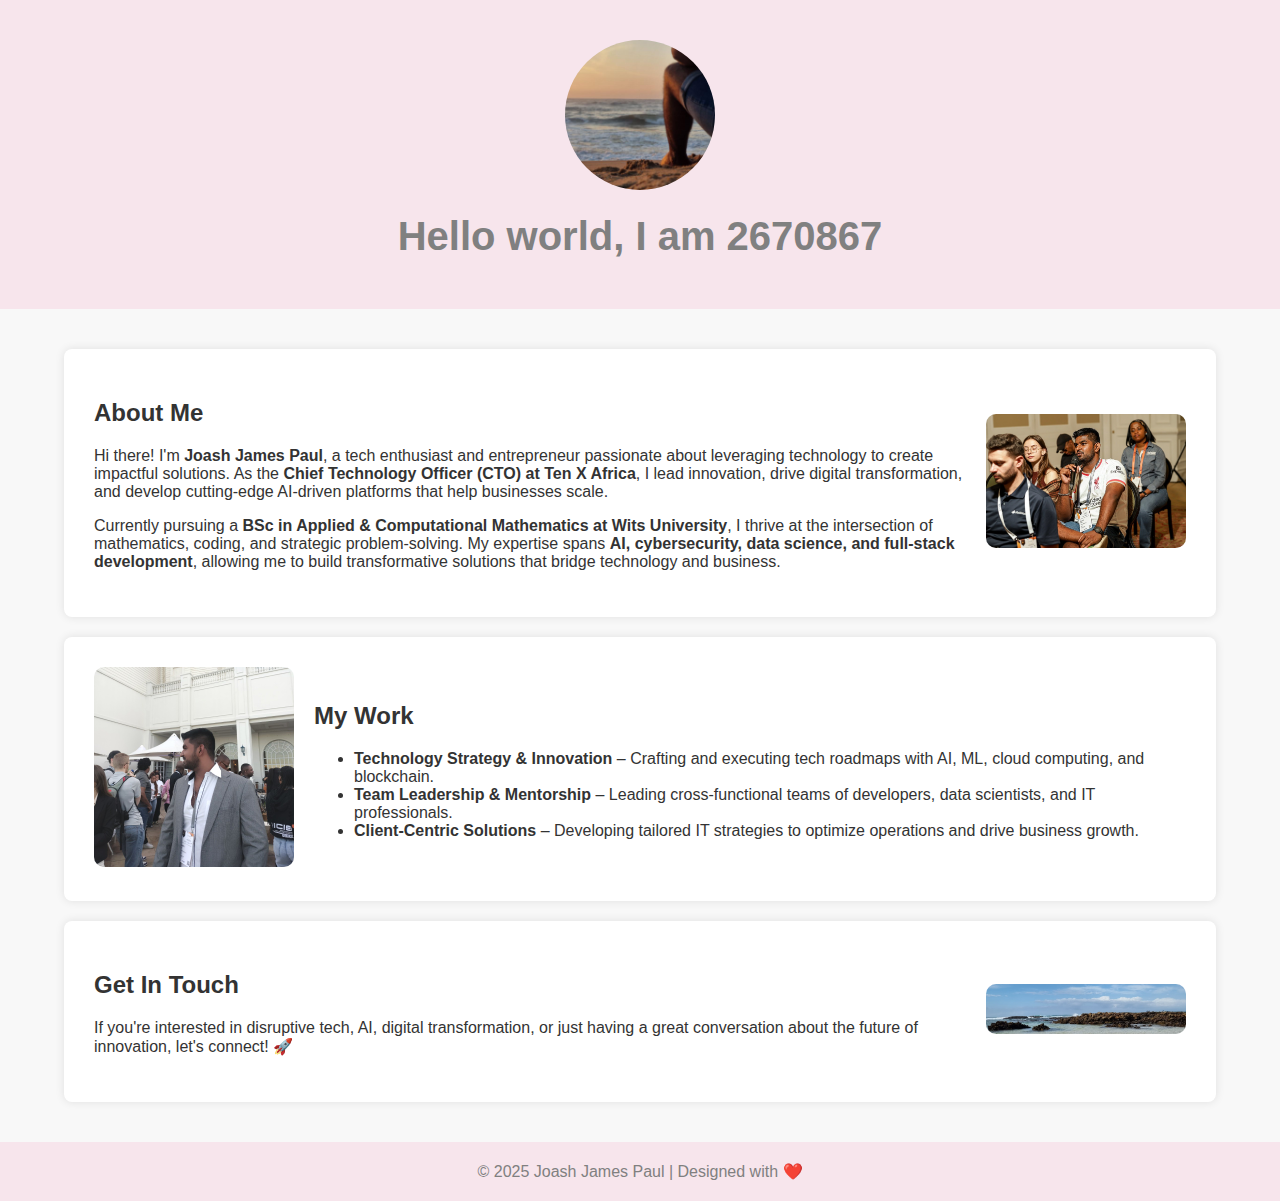
==== index.html @ d9f981c9 "first commit" ====
<!DOCTYPE html>
<html lang="en">
<head>
    <meta charset="UTF-8">
    <meta name="viewport" content="width=device-width, initial-scale=1.0">
    <title>About Me - Joash James Paul</title>
    <style>
        body {
            font-family: Arial, sans-serif;
            margin: 0;
            padding: 0;
            background-color: #f8f8f8;
            color: #333;
        }
        .container {
            width: 90%;
            max-width: 1200px;
            margin: auto;
            padding: 20px;
        }
        header {
            background-color: #F7E5EC;
            color: grey;
            text-align: center;
            padding: 40px 0;
            position: relative;
        }
        header img {
            width: 150px;
            border-radius: 50%;
            margin-bottom: 10px;
        }
        h1 {
            font-size: 2.5em;
            margin: 10px 0;
        }
        section {
            background-color: white;
            padding: 30px;
            margin-top: 20px;
            border-radius: 8px;
            box-shadow: 0 0 10px rgba(0, 0, 0, 0.1);
            display: flex;
            align-items: center;
            gap: 20px;
        }
        .text-content {
            flex: 1;
        }
        .image-content img {
            width: 200px;
            border-radius: 10px;
        }
        .footer {
            text-align: center;
            padding: 20px;
            background-color: #F7E5EC;
            color: grey;
            margin-top: 20px;
        }
        @media (max-width: 768px) {
            h1 {
                font-size: 2em;
            }
            .container {
                width: 95%;
            }
            section {
                flex-direction: column;
                text-align: center;
            }
            .image-content img {
                width: 150px;
            }
        }
    </style>
</head>
<body>
    <header>
        <img src="avatar1.jpg" alt="Joash James Paul">
        <h1>Hello world, I am 2670867</h1>
    </header>
    <div class="container">
        <section>
            <div class="text-content">
                <h2>About Me</h2>
                <p>Hi there! I'm <strong>Joash James Paul</strong>, a tech enthusiast and entrepreneur passionate about leveraging technology to create impactful solutions. As the <strong>Chief Technology Officer (CTO) at Ten X Africa</strong>, I lead innovation, drive digital transformation, and develop cutting-edge AI-driven platforms that help businesses scale.</p>
                <p>Currently pursuing a <strong>BSc in Applied & Computational Mathematics at Wits University</strong>, I thrive at the intersection of mathematics, coding, and strategic problem-solving. My expertise spans <strong>AI, cybersecurity, data science, and full-stack development</strong>, allowing me to build transformative solutions that bridge technology and business.</p>
            </div>
            <div class="image-content">
                <img src="Avatar2.jpeg" alt="Tech and Innovation">
            </div>
        </section>
        <section>
            <div class="image-content">
                <img src="1736337383279.jpeg" alt="My Work">
            </div>
            <div class="text-content">
                <h2>My Work</h2>
                <ul>
                    <li><strong>Technology Strategy & Innovation</strong> – Crafting and executing tech roadmaps with AI, ML, cloud computing, and blockchain.</li>
                    <li><strong>Team Leadership & Mentorship</strong> – Leading cross-functional teams of developers, data scientists, and IT professionals.</li>
                    <li><strong>Client-Centric Solutions</strong> – Developing tailored IT strategies to optimize operations and drive business growth.</li>
                </ul>
            </div>
        </section>
        <section>
            <div class="text-content">
                <h2>Get In Touch</h2>
                <p>If you're interested in disruptive tech, AI, digital transformation, or just having a great conversation about the future of innovation, let's connect! 🚀</p>
            </div>
            <div class="image-content">
                <img src="1736337727939.jpeg" alt="Get in Touch">
            </div>
        </section>
    </div>
    <footer class="footer">
        &copy; 2025 Joash James Paul | Designed with ❤️
    </footer>
</body>
</html>
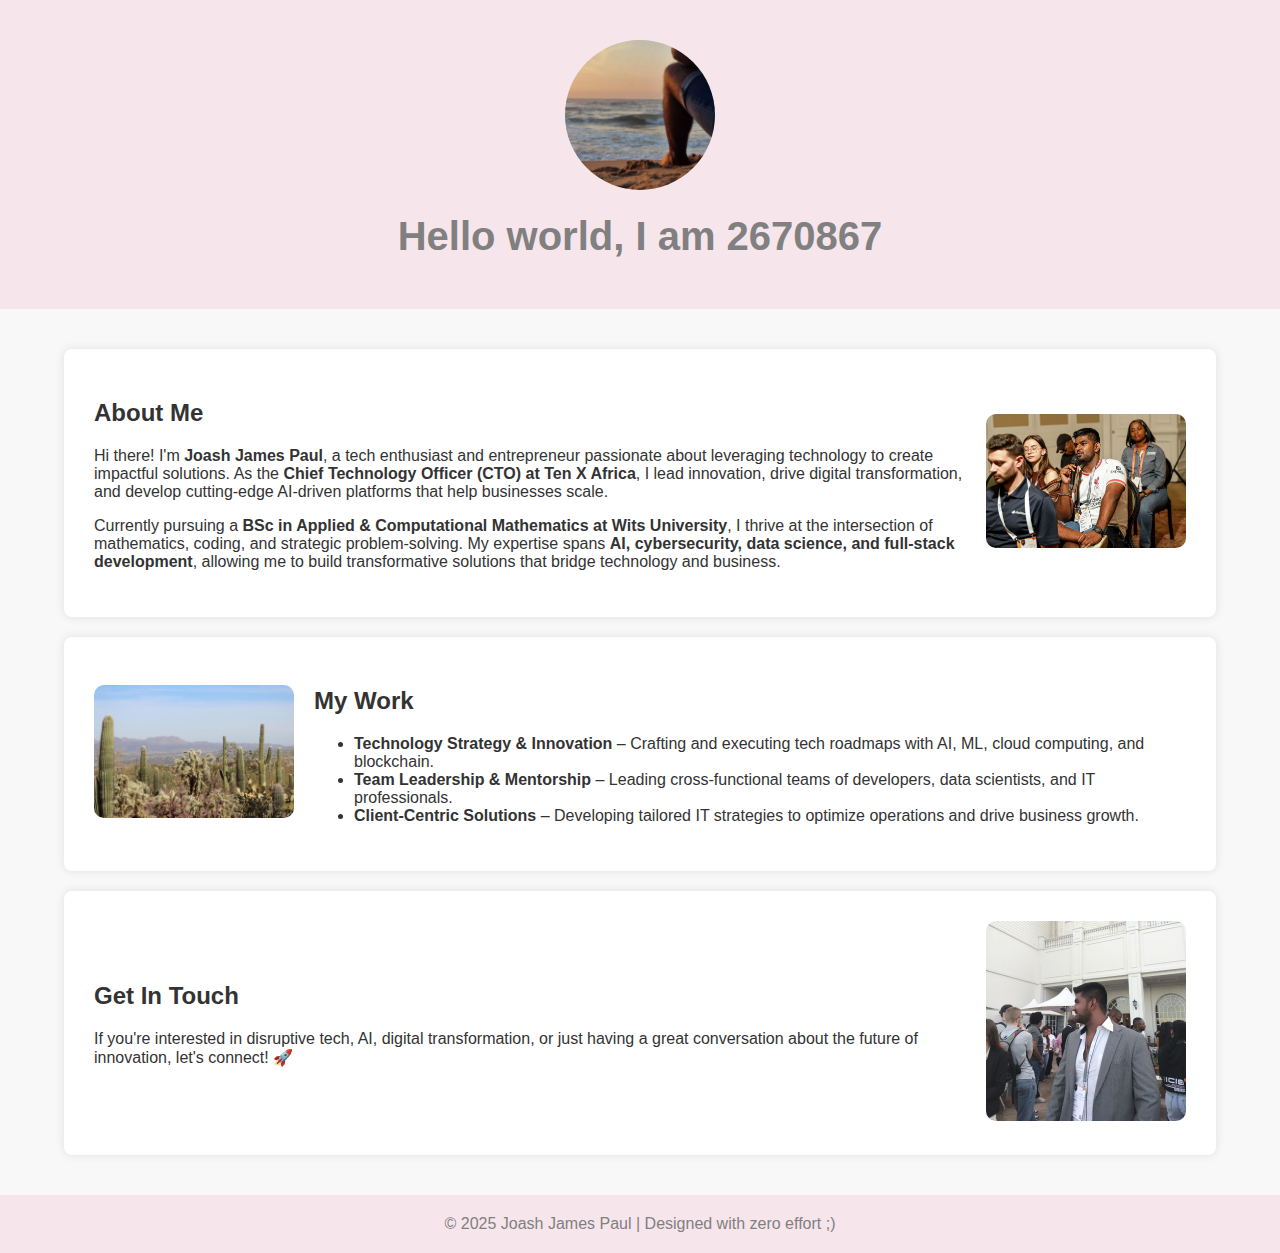
==== commit 33f7c4ae: "feat: Initial commit with student files." ====
--- a/index.html
+++ b/index.html
@@ -77,7 +77,7 @@
 </head>
 <body>
     <header>
-        <img src="avatar1.jpg" alt="Joash James Paul">
+        <img src="profile.jpg" alt="Joash James Paul">
         <h1>Hello world, I am 2670867</h1>
     </header>
     <div class="container">
@@ -88,12 +88,12 @@
                 <p>Currently pursuing a <strong>BSc in Applied & Computational Mathematics at Wits University</strong>, I thrive at the intersection of mathematics, coding, and strategic problem-solving. My expertise spans <strong>AI, cybersecurity, data science, and full-stack development</strong>, allowing me to build transformative solutions that bridge technology and business.</p>
             </div>
             <div class="image-content">
-                <img src="Avatar2.jpeg" alt="Tech and Innovation">
+                <img src="contactme.jpeg" alt="Tech and Innovation">
             </div>
         </section>
         <section>
             <div class="image-content">
-                <img src="1736337383279.jpeg" alt="My Work">
+                <img src="image.jpg" alt="My Work">
             </div>
             <div class="text-content">
                 <h2>My Work</h2>
@@ -110,12 +110,12 @@
                 <p>If you're interested in disruptive tech, AI, digital transformation, or just having a great conversation about the future of innovation, let's connect! 🚀</p>
             </div>
             <div class="image-content">
-                <img src="1736337727939.jpeg" alt="Get in Touch">
+                <img src="idk.jpeg" alt="Get in Touch">
             </div>
         </section>
     </div>
     <footer class="footer">
-        &copy; 2025 Joash James Paul | Designed with ❤️
+        &copy; 2025 Joash James Paul | Designed with zero effort ;)
     </footer>
 </body>
 </html>